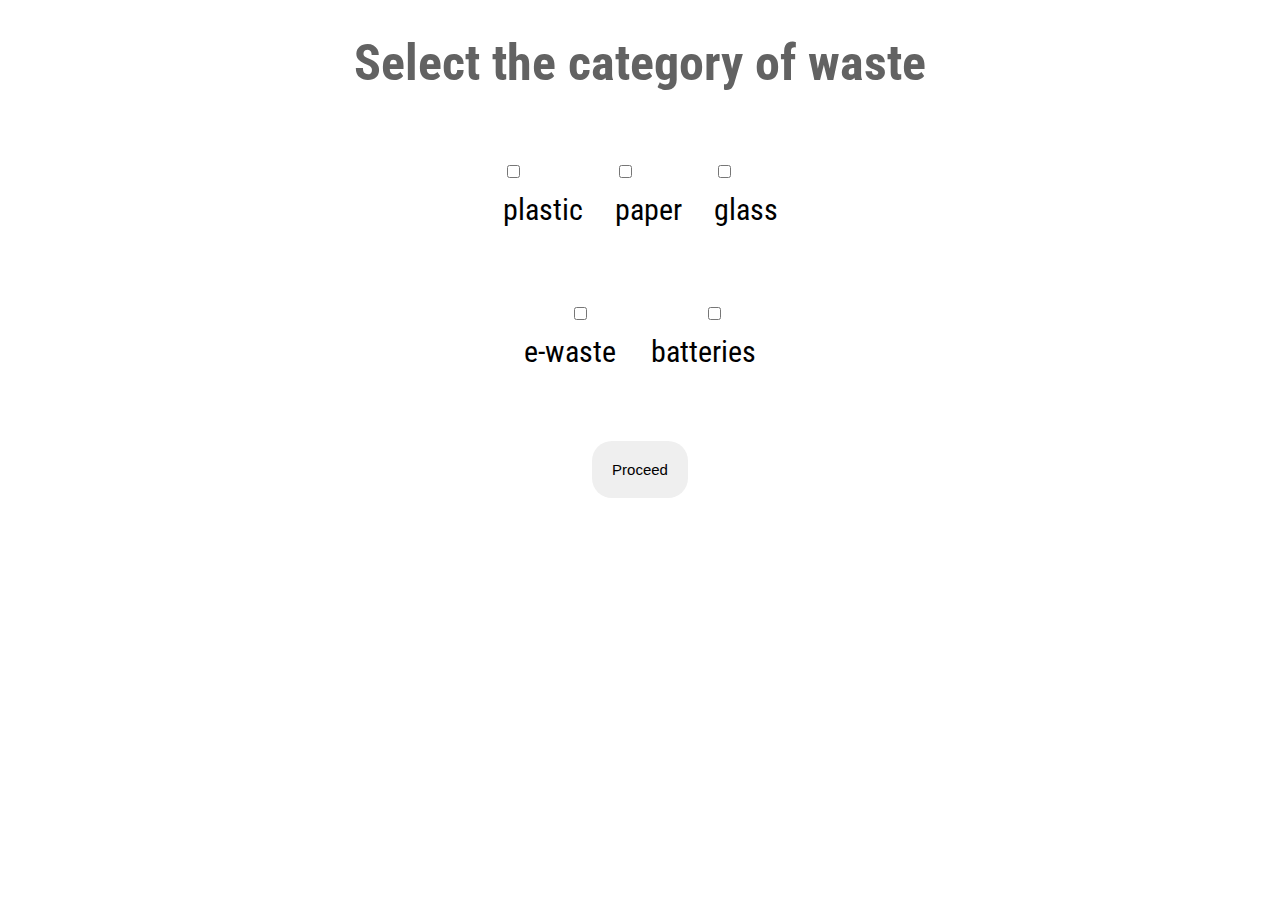
==== categories.html @ efd07e87 "relocated files, processing on recycle side" ====
<!DOCTYPE html>
<html>
    <head>
        <link rel="stylesheet" href="CSS/stylesheet1.css">
        <title>Options</title>
        <style>
            td{
                padding: 15px;
            }
            body{
                background-color: #ffffff;
            }
            button:active{
                background-image:linear-gradient(rgba(87, 173, 7, 0.201),rgba(87, 173, 7, 0.201));
            }
        </style>
    </head>
    <body>
        <h1 class="pageheading">Select the category of waste</h1>
        
        <form name="pickupoptions" action="PHP/pickupcart.php" method="post">
            <table class="level1table">
                <tr>
                    <td>
                        <input type="checkbox" name="option[]" value="plasticcb" style="opacity:1; position:absolute;">
                            
                                <p style="font-size:30px; color: rgb(0, 0, 0);">plastic</p>
                            
                    </td>
                    <td>
                        <input type="checkbox" name="option[]" value="papercb" style="opacity:1; position:absolute;">
                            
                                <p style="font-size:30px; color: rgb(0, 0, 0);">paper</p>
                            
                        
                    </td>
                    <td>
                        <input type="checkbox" name="option[]" value="glasscb" style="opacity:1 ; position:absolute;">
                            
                                <p style="font-size:30px; color: rgb(0, 0, 0);">glass</p>
                            
                    </td>
                </tr>
                <tr >
                    <td colspan="3">
                        <div align="center">
                            <div class="inline">
                                <input type="checkbox" name="option[]" value="ewastecb" style="opacity:1 ; position:absolute;">
                                    
                                        <p style="font-size:30px; color: rgb(0, 0, 0);">e-waste</p>
                                    
                            </div>
                            <div class="inline">
                                <input type="checkbox" name="option[]" value="battcb" style="opacity:1 ; position:absolute;">
                                    
                                        <p style="font-size:30px; color: rgb(0, 0, 0);">batteries</p></p>

                            </div>
                        </div>
                    </td>
                </tr>
            </table>
            <div align="center" >
                <input type="submit" id="submit" value="Proceed" name="proceed">
            </div>
        </form>
    </body>
</html>
---- CSS/stylesheet1.css ----
@import url('https://fonts.googleapis.com/css2?family=Roboto+Condensed:wght@300&display=swap');@import url('https://fonts.googleapis.com/css2?family=Roboto+Condensed&display=swap');
h1{
    color: rgb(98, 98, 98);
    font-family: 'Roboto Condensed', sans-serif;
    text-align: center;
    font-size: 50px;
}

span{
    font-family: 'Roboto Condensed', sans-serif;
}
.subhead{
    border-style: solid;
    border-radius: 25px;
    padding: 20px;
    font-size: 35px;
    text-align: center;
    width: 450ps;
    
}

p{
    font-family: 'Roboto Condensed', sans-serif;
    font-size:20px;
    font-weight:400;
}

td{
    font-family: 'Roboto Condensed', sans-serif;
    font-size:20px;
    font-weight:400;
}

p.inbutton{
    font-family: 'Roboto Condensed', sans-serif;
    font-size: 30px;
    color:white;
}
.form {
    background-color:rgba(87, 173, 7, 0.201);
    position: relative;
    z-index: 1;
    max-width: 250px;
    margin: 0 auto 50px;
    padding: 50px;
    text-align: center;
    border-radius: 20px;
  }
table
{
    margin-left: auto;
    margin-right: auto;
}
.showreel2{
        align-items: center;
        background-color: rgba(87, 173, 7, 0.361);
        padding: 4px;
        
}
.img1{
    background-image:linear-gradient(rgba(0, 0, 0, 0.45),rgba(0, 0, 0, 0.45)),url("/imgs/project1.jpg");
    z-index: 100;
    height:300px;
    width: 400px;
    text-align:center;
}

.img2{
    background-image:linear-gradient(rgba(0, 0, 0, 0.45),rgba(0, 0, 0, 0.45)),url("/imgs/project2.jpg");
    z-index: 100;
    height:300px;
    width: 400px;
    text-align:center;
}

.projecttext{
    font-size:35px;
    color: white;
    padding: 140px 0 0 0;
}

.pagetitles{
    color: rgb(98, 98, 98);
    font-family:'rockwell';
    text-align: center;
    font-size: 50px;
    background-color:rgb(249, 247, 235);
}

.level1button1{
    background-image:linear-gradient(rgba(0, 0, 0, 0.45),rgba(0, 0, 0, 0.30)),url("https://images.unsplash.com/photo-1561715276-a2d087060f1d?ixlib=rb-1.2.1&ixid=MnwxMjA3fDB8MHxwaG90by1wYWdlfHx8fGVufDB8fHx8&auto=format&fit=crop&w=1170&q=80");
    background-size: cover;
    padding:200px;
    border-radius: 20px;
    border:none;
}

.level1button2{
    background-image:linear-gradient(rgba(0, 0, 0, 0.45),rgba(0, 0, 0, 0.30)),url("https://images.unsplash.com/photo-1561503412-852800622772?ixlib=rb-1.2.1&ixid=MnwxMjA3fDB8MHxwaG90by1wYWdlfHx8fGVufDB8fHx8&auto=format&fit=crop&w=435&q=80");
    background-size: cover;
    padding:200px;
    border-radius:20px;
    border:none;
}

.level1button1:active{
    box-shadow: 5px 5px 5px rgba(0, 45, 112,0.45);
}

.level1button2:active{
    box-shadow: 5px 5px 5px rgba(3, 101, 0, 0.45);
}

table.level1table{
    padding-top: 20px;   
}

h1.pageheading{
    color: rgb(98, 98, 98);
    font-family: 'Roboto Condensed', sans-serif;
    text-align: center;
    font-size: 50px;
}

.grid{
    list-style: none;
    padding: 0;
    overflow: auto;
}

button.optionplastic{
    background-image:linear-gradient(rgba(0, 0, 0, 0.45),rgba(0, 0, 0, 0.30)),url("https://www.plasticsoupfoundation.org/wp-content/uploads/2018/01/recycled-plastic-bottles.jpg");
    background-size: cover;
    width:250px;
    height: 250px;
    border-radius: 20px;
    border:none;
}
button.optionpaper{
    background-image:linear-gradient(rgba(0, 0, 0, 0.45),rgba(0, 0, 0, 0.30)),url("https://recyclingworksma.com/wp-content/uploads/2012/02/Newspaper.jpg");
    background-size: cover;
    width:250px;
    height: 250px;
    border-radius: 20px;
    border:none;
}
button.optionglass{
    background-image:linear-gradient(rgba(0, 0, 0, 0.45),rgba(0, 0, 0, 0.30)),url("https://greatforest.com/wp-content/uploads/2019/03/lacey-williams-175638-unsplash-1024x595.jpg");
    background-size: cover;
    width:250px;
    height: 250px;
    border-radius: 20px;
    border:none;
}

button.optionewaste{
    background-image:linear-gradient(rgba(0, 0, 0, 0.45),rgba(0, 0, 0, 0.30)),url("https://wastematerial.in/wp-content/uploads/2020/12/Household-E-waste-1.jpg");
    background-size: cover;
    width:250px;
    height: 250px;
    border-radius: 20px;
    border:none;
}

button.optionbat{
    background-image:linear-gradient(rgba(0, 0, 0, 0.45),rgba(0, 0, 0, 0.30)),url("https://images.newscientist.com/wp-content/uploads/2018/08/17151541/b8pj8p.jpg");
    background-size: cover;
    width:250px;
    height: 250px;
    border-radius: 20px;
    border:none;
}

.inline{
    display: inline-block;
    padding:15px;
}
.inline_right{
    display: flex;
    justify-content: flex-end;
    align-items: center;
}

.header_inner{
    display: grid;
    grid-template-columns: 1fr auto 1fr;
    position: relative;
}

.header_left{
    display: flex;
}

.header_center{
    display: flex;
}

.header_right{
    display: flex;
    justify-content: flex-end;
    align-items: center;
    transform: translate(10px);
}

.header_logo{
    display: flex;
    align-items: center;
    transition: height 2s ease;
}
.inlineseam{
    display: inline-block;
    padding-left:0px;
    padding-right: 0px;
}
button.submit{
    width:fit-content;
    position: relative;
    padding-left: 15px;
    padding-right: 15px;
    border-radius: 20px;
    border:none;
}

button.submitalt{
    width:fit-content;
    padding-left: 15px;
    padding-right: 15px;
    border-radius: 20px;
    border:none;
    padding-top: 0;
    padding-bottom: 0;
    height: fit-content;
}

div.itemdetails
{
    background-color: rgba(87, 173, 7, 0.201);
    margin: auto;
	width: 90%;
	height: 30%;
	display: flex;
	justify-content: space-between;
	align-items: center;
    padding-right: 10px;
    border-radius: 20px;
}

img.cartimage
{
    height:150px;
    width:150px;
    object-fit: cover;
    border-radius:20px;
}

input[type="number"]
{
    border-radius: 15px;
    background-color:white ;
    border-width:0;
    height: 30px;
}

input[type="text"]
{
    border-radius: 15px;
    background-color:white ;
    border-width:0;
    height: 30px;
}
input[type="password"]
{
    border-radius: 15px;
    background-color:white ;
    border-width:0;
    height: 30px;
}

input[type=submit]
{
    width:fit-content;
    position: relative;
    padding:20px;
    border-radius: 20px;
    border:none;
    font-size: 15px;
    margin: 10px;
}


img.delete{
    height: 50px;
    width: 50px;
    border:none; 
    object-fit: cover;
}

button.delete{
    height: 100px;
    width: 100px;
    background-color:rgba(87, 173, 7, 0.100);
    border-width: 0;
    border-radius:100px;
}

button:active
{
    box-shadow: 5px 5px 5px rgba(225, 225, 225, 0.45);
}

div.centeritems
{
    display: flex;
    justify-content: center;
}

div.headinner{
    display:grid;
    grid-template-columns: 1fr auto 1fr;
    position: relative;
}

div.headcenter{   
    display: flex;
    position: center;
}

div.headright{
    display: flex;
    justify-content: flex-end;
    align-items: center;
    transform:translate(-10px);
}

div.headleft{
    display: flex;
}

img.homeicons{
    height: 30px;
    border:none; 
    object-fit: cover;
}

button.homeicons{
    height: 30px;
    width: 30px;
    background-color:white;
    border-width: 0;
    border-radius:25px;
}

div.bgcolor{
    background-color: rgba(87, 173, 7, 0.201);
    border-radius: 20px;
}

h3{
    color: rgb(0, 0, 0);
    font-family: 'Roboto Condensed', sans-serif;
    font-size: 50px;
    width: 300px;
}

h2{
    color: rgb(0, 0, 0);
    font-family: 'Roboto Condensed', sans-serif;
    font-size: 20px;
    width: 300px;
}

div.verticalmid{
    margin-top: 0px;
    margin-bottom: 0px;
    padding-left: 10px;
}

div.noseam{
    display: flex;
}

.product-card {
    flex: 0 0 auto;
    width: 250px;
    height: 450px;
    margin-right: 40px;
  }

  .product-card:hover .card-btn {
    opacity: 1;
  }

  .product-image {
    position: relative;
    width: 100%;
    height: 350px;
    overflow: hidden;
  }

  .product-thumb {
    width: 100%;
    height: 100%;
    object-fit: cover;
    border-radius:20px ;
  }

  .card-btn {
    position: absolute;
    bottom: 10px;
    left: 50%;
    transform: translateX(-50%);
    padding: 10px;
    width: 90%;
    text-transform: capitalize;
    border: none;
    outline: none;
    background: #fff;
    border-radius: 5px;
    transition: 0.5s;
    cursor: pointer;
    opacity: 0;
  }

  .product-info {
    width: 100%;
    height: 100px;
    padding-top: 10px;
  }

  .product-brand {
    text-transform: uppercase;
  }

  .price {
    font-weight: 900;
    font-size: 20px;
  }

  .product {
    position: relative;
    overflow: hidden;
    padding: 0px;
  }
  
  .product-container {
    padding-left: 5px;
    display: flex;
    
    overflow-y: hidden;
    scroll-behavior: smooth;
  }
  
  .product-container::-webkit-scrollbar {
    display: none;
  }

  .nxt-btn,
.pre-btn {
  border: none;
  width: 10vw;
  height: 100%;
  position: absolute;
  top: 0;
  display: flex;
  justify-content: center;
  align-items: center;
  background: linear-gradient(90deg, rgba(255, 255, 255, 0) 0%, #fff 100%);
  cursor: pointer;
  z-index: 8;
}

.nxt-btn {
  left: 0;
  transform: rotate(180deg);
}
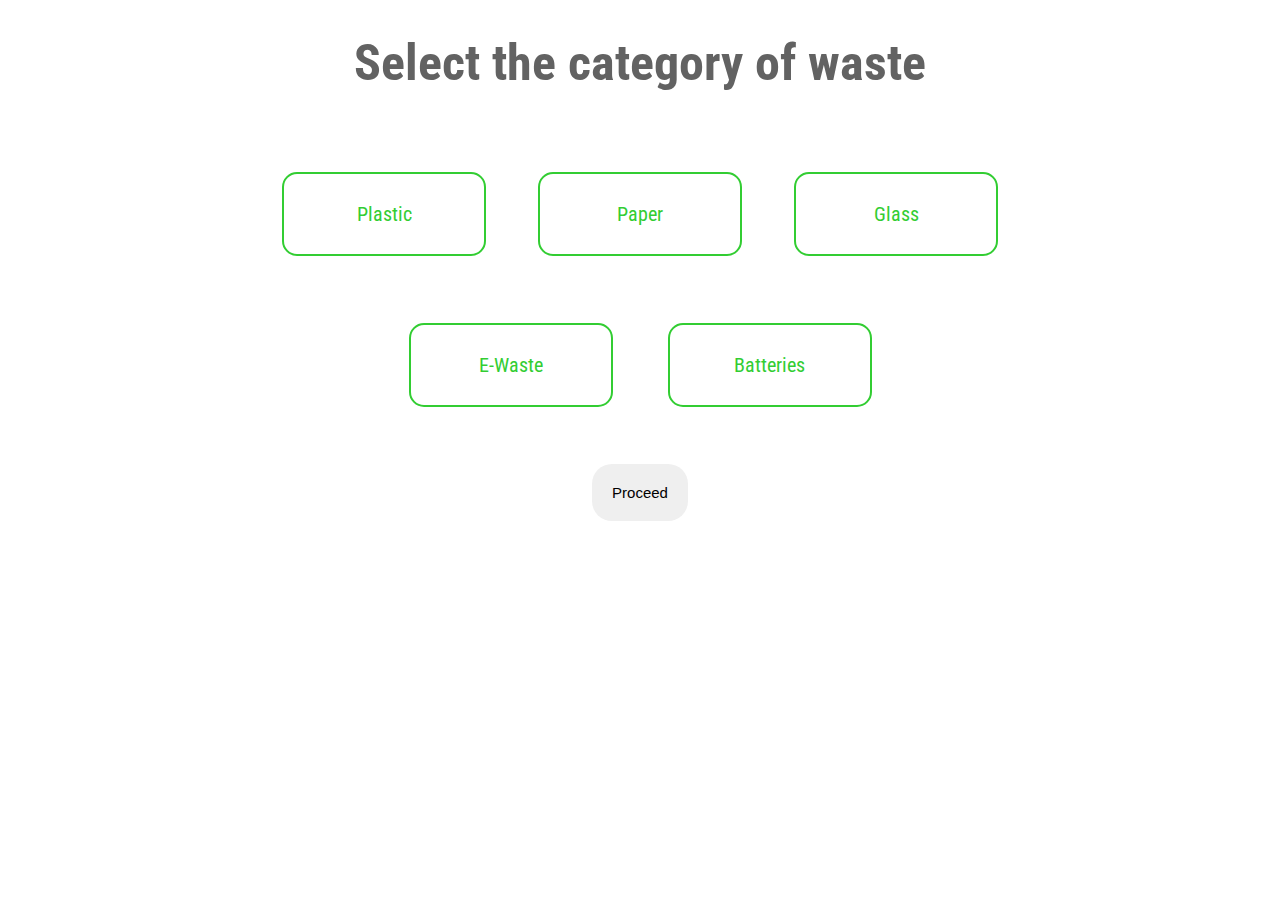
==== commit b4881cfc: "we have ANIMATIONS and checkboxes that are buttons" ====
--- a/categories.html
+++ b/categories.html
@@ -2,6 +2,7 @@
 <html>
     <head>
         <link rel="stylesheet" href="CSS/stylesheet1.css">
+        <link rel="stylesheet" href="CSS/categories_css.css">
         <title>Options</title>
         <style>
             td{
@@ -22,38 +23,32 @@
             <table class="level1table">
                 <tr>
                     <td>
-                        <input type="checkbox" name="option[]" value="plasticcb" style="opacity:1; position:absolute;">
-                            
-                                <p style="font-size:30px; color: rgb(0, 0, 0);">plastic</p>
+                        <input id="plastic" type="checkbox" name="option[]" value="plasticcb">
+                        <label for="plastic">Plastic</label>
+                                
                             
                     </td>
                     <td>
-                        <input type="checkbox" name="option[]" value="papercb" style="opacity:1; position:absolute;">
-                            
-                                <p style="font-size:30px; color: rgb(0, 0, 0);">paper</p>
+                        <input id="paper" type="checkbox" name="option[]" value="papercb">
+                        <label for="paper">Paper</label>
                             
                         
                     </td>
                     <td>
-                        <input type="checkbox" name="option[]" value="glasscb" style="opacity:1 ; position:absolute;">
-                            
-                                <p style="font-size:30px; color: rgb(0, 0, 0);">glass</p>
-                            
+                        <input id="glass" type="checkbox" name="option[]" value="glasscb">
+                        <label for="glass">Glass</label>
                     </td>
                 </tr>
                 <tr >
                     <td colspan="3">
                         <div align="center">
                             <div class="inline">
-                                <input type="checkbox" name="option[]" value="ewastecb" style="opacity:1 ; position:absolute;">
-                                    
-                                        <p style="font-size:30px; color: rgb(0, 0, 0);">e-waste</p>
-                                    
+                                <input id="ewaste" type="checkbox" name="option[]" value="ewastecb">
+                                <label for="ewaste">E-Waste</label>
                             </div>
                             <div class="inline">
-                                <input type="checkbox" name="option[]" value="battcb" style="opacity:1 ; position:absolute;">
-                                    
-                                        <p style="font-size:30px; color: rgb(0, 0, 0);">batteries</p></p>
+                                <input id="batt" type="checkbox" name="option[]" value="battcb">
+                                <label for="batt">Batteries</label>
 
                             </div>
                         </div>
--- a/CSS/stylesheet1.css
+++ b/CSS/stylesheet1.css
@@ -9,6 +9,14 @@
 span{
     font-family: 'Roboto Condensed', sans-serif;
 }
+
+input[type="submit"]:hover{
+    cursor:pointer;
+    background-color:rgb(0, 104, 0);
+    color:white;
+    transition: all 0.3s ease-in-out;
+}
+
 .subhead{
     border-style: solid;
     border-radius: 25px;
@@ -293,6 +301,7 @@
     width: 50px;
     border:none; 
     object-fit: cover;
+    visibility: hidden;
 }
 
 button.delete{
@@ -301,6 +310,7 @@
     background-color:rgba(87, 173, 7, 0.100);
     border-width: 0;
     border-radius:100px;
+    visibility: hidden;
 }
 
 button:active
--- a/CSS/categories_css.css
+++ b/CSS/categories_css.css
@@ -0,0 +1,36 @@
+label {
+    display: flex;
+    border: solid 2px limegreen;
+    border-radius: 15px;
+    width: 200px;
+    height: 80px;
+    margin: 10px;
+    color: limegreen;
+    background-color: white;
+    text-align: center;
+    line-height: 80px;
+    float: left;
+    align-items: center;
+    justify-content: center;
+    transition: all 0.3s ease-in-out;
+}
+
+label:hover{
+    background-color: limegreen;
+    color:white;
+}
+
+input[type=checkbox] {
+    display: none;
+}
+
+input:checked+label {
+    transition: all 0.3s ease-in-out;
+    border: solid 2px limegreen;
+    color: white;
+    background-color: limegreen;
+  
+}
+label:hover {
+    cursor: pointer;
+}
